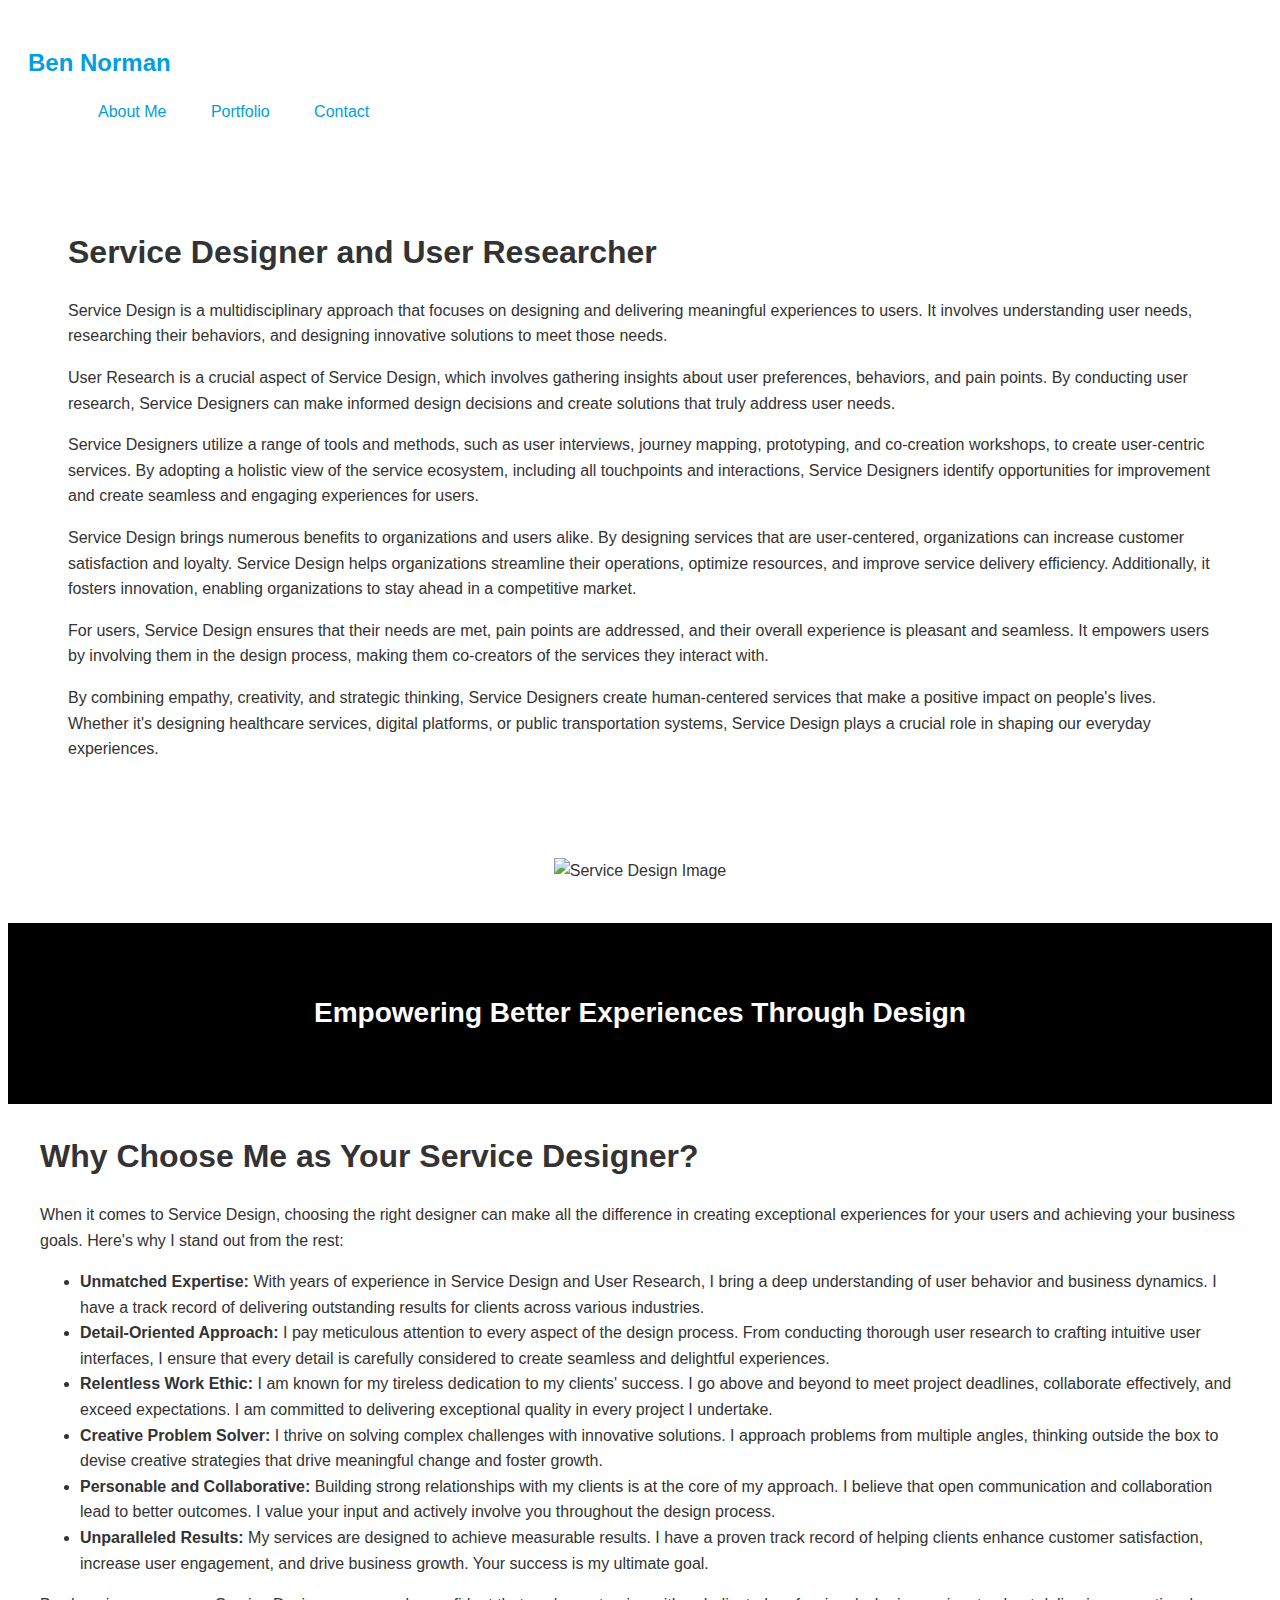
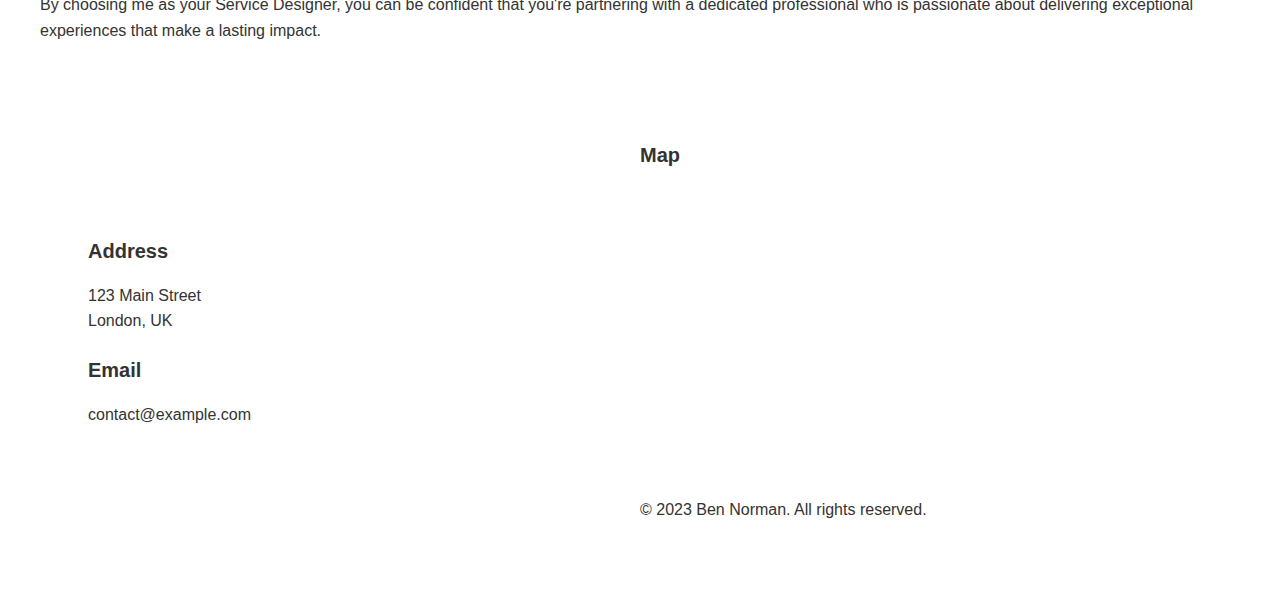
==== index.html @ a14978b5 "Update index.html" ====
<!DOCTYPE html>
  <link rel="stylesheet" href="style.css">
<html lang="en">
<head>
  <meta charset="UTF-8">
  <meta name="viewport" content="width=device-width, initial-scale=1.0">
  <title>Ben Norman</title>
  <link rel="stylesheet" href="styles.css">
</head>
<body>
  <header class="header">
    <h1 class="site-title">Ben Norman</h1>
    <nav class="navbar">
      <ul class="navbar-nav">
        <li><a href="#">About Me</a></li>
        <li><a href="#">Portfolio</a></li>
        <li><a href="#">Contact</a></li>
      </ul>
    </nav>
  </header>

  <section class="intro">
    <div class="container">
      <h2>Service Designer and User Researcher</h2>
      <p>Service Design is a multidisciplinary approach that focuses on designing and delivering meaningful experiences to users. It involves understanding user needs, researching their behaviors, and designing innovative solutions to meet those needs.</p>
      <p>User Research is a crucial aspect of Service Design, which involves gathering insights about user preferences, behaviors, and pain points. By conducting user research, Service Designers can make informed design decisions and create solutions that truly address user needs.</p>
      <p>Service Designers utilize a range of tools and methods, such as user interviews, journey mapping, prototyping, and co-creation workshops, to create user-centric services. By adopting a holistic view of the service ecosystem, including all touchpoints and interactions, Service Designers identify opportunities for improvement and create seamless and engaging experiences for users.</p>
      <p>Service Design brings numerous benefits to organizations and users alike. By designing services that are user-centered, organizations can increase customer satisfaction and loyalty. Service Design helps organizations streamline their operations, optimize resources, and improve service delivery efficiency. Additionally, it fosters innovation, enabling organizations to stay ahead in a competitive market.</p>
      <p>For users, Service Design ensures that their needs are met, pain points are addressed, and their overall experience is pleasant and seamless. It empowers users by involving them in the design process, making them co-creators of the services they interact with.</p>
      <p>By combining empathy, creativity, and strategic thinking, Service Designers create human-centered services that make a positive impact on people's lives. Whether it's designing healthcare services, digital platforms, or public transportation systems, Service Design plays a crucial role in shaping our everyday experiences.</p>
    </div>
  </section>

  <section class="image-section">
    <div class="container">
      <img src="service-design-image.jpg" alt="Service Design Image">
    </div>
  </section>

  <section class="slogan">
    <div class="container">
      <p class="slogan-text">Empowering Better Experiences Through Design</p>
    </div>
  </section>

  <section class="benefits-section">
  <div class="container">
    <h2 class="section-title">Why Choose Me as Your Service Designer?</h2>
    <p>When it comes to Service Design, choosing the right designer can make all the difference in creating exceptional experiences for your users and achieving your business goals. Here's why I stand out from the rest:</p>
    <ul class="benefits-list">
      <li>
        <strong>Unmatched Expertise:</strong> With years of experience in Service Design and User Research, I bring a deep understanding of user behavior and business dynamics. I have a track record of delivering outstanding results for clients across various industries.
      </li>
      <li>
        <strong>Detail-Oriented Approach:</strong> I pay meticulous attention to every aspect of the design process. From conducting thorough user research to crafting intuitive user interfaces, I ensure that every detail is carefully considered to create seamless and delightful experiences.
      </li>
      <li>
        <strong>Relentless Work Ethic:</strong> I am known for my tireless dedication to my clients' success. I go above and beyond to meet project deadlines, collaborate effectively, and exceed expectations. I am committed to delivering exceptional quality in every project I undertake.
      </li>
      <li>
        <strong>Creative Problem Solver:</strong> I thrive on solving complex challenges with innovative solutions. I approach problems from multiple angles, thinking outside the box to devise creative strategies that drive meaningful change and foster growth.
      </li>
      <li>
        <strong>Personable and Collaborative:</strong> Building strong relationships with my clients is at the core of my approach. I believe that open communication and collaboration lead to better outcomes. I value your input and actively involve you throughout the design process.
      </li>
      <li>
        <strong>Unparalleled Results:</strong> My services are designed to achieve measurable results. I have a proven track record of helping clients enhance customer satisfaction, increase user engagement, and drive business growth. Your success is my ultimate goal.
      </li>
    </ul>
    <p>By choosing me as your Service Designer, you can be confident that you're partnering with a dedicated professional who is passionate about delivering exceptional experiences that make a lasting impact.</p>
  </div>
</section>

  <section class="contact-section">
    <div class="container">
      <div class="contact-info">
        <div class="contact-column">
          <h3>Address</h3>
          <p>123 Main Street<br>London, UK</p>
          <h3>Email</h3>
          <p>contact@example.com</p>
        </div>
        <div class="contact-column">
          <h3>Map</h3>
        <div class="map">
  <iframe src="https://www.google.com/maps/embed?pb=!1m18!1m12!1m3!1d2482.1566311683385!2d-0.11809222971252376!3d51.50986536581918!2m3!1f0!2f0!3f0!3m2!1i1024!2i768!4f13.1!3m3!1m2!1s0x487604ebe8b24c8d%3A0x8dfdb605ff21b455!2sBig%20Ben!5e0!3m2!1sen!2sus!4v1563411634789!5m2!1sen!2sus" width="100%" height="400" frameborder="0" style="border:0;" allowfullscreen="" aria-hidden="false" tabindex="0"></iframe>
</div>
<footer class="footer">
  <p>&copy; 2023 Ben Norman. All rights reserved.</p>
</footer>
---- style.css ----
body {
  background-color: #ffffff;
  color: #333333;
  font-family: "SF Pro Display", Arial, sans-serif;
  font-size: 16px;
  line-height: 1.6;
}

.header {
  background-color: #ffffff;
  padding: 20px;
}

.site-title {
  color: #00a0df;
  font-size: 24px;
}

.navbar {
  margin-top: 10px;
}

.navbar-nav li {
  display: inline-block;
  margin-left: 20px;
}

.navbar-nav li a {
  color: #00a0df;
  text-decoration: none;
  padding: 10px;
}

.intro {
  padding: 40px;
}

.container {
  max-width: 1200px;
  margin: 0 auto;
  padding: 0 20px;
}

h2 {
  font-size: 32px;
  color: #333333;
  margin-bottom: 20px;
}

.image-section {
  background-color: #ffffff;
  padding: 40px;
  text-align: center;
}

.image-section img {
  max-width: 100%;
  height: auto;
}

.slogan {
  background-color: #000000;
  padding: 40px;
  text-align: center;
}

.slogan-text {
  color: #ffffff;
  font-size: 28px;
  font-weight: bold;
}

.contact-section {
  background-color: #ffffff;
  padding: 60px;
}

.contact-info {
  display: flex;
  justify-content: space-between;
  align-items: center;
}

.contact-column {
  flex-basis: 50%;
}

.contact-column h3 {
  font-size: 20px;
  font-weight: bold;
  margin-bottom: 10px;
}

.map {
  width: 100%;
  height: 300px;
}
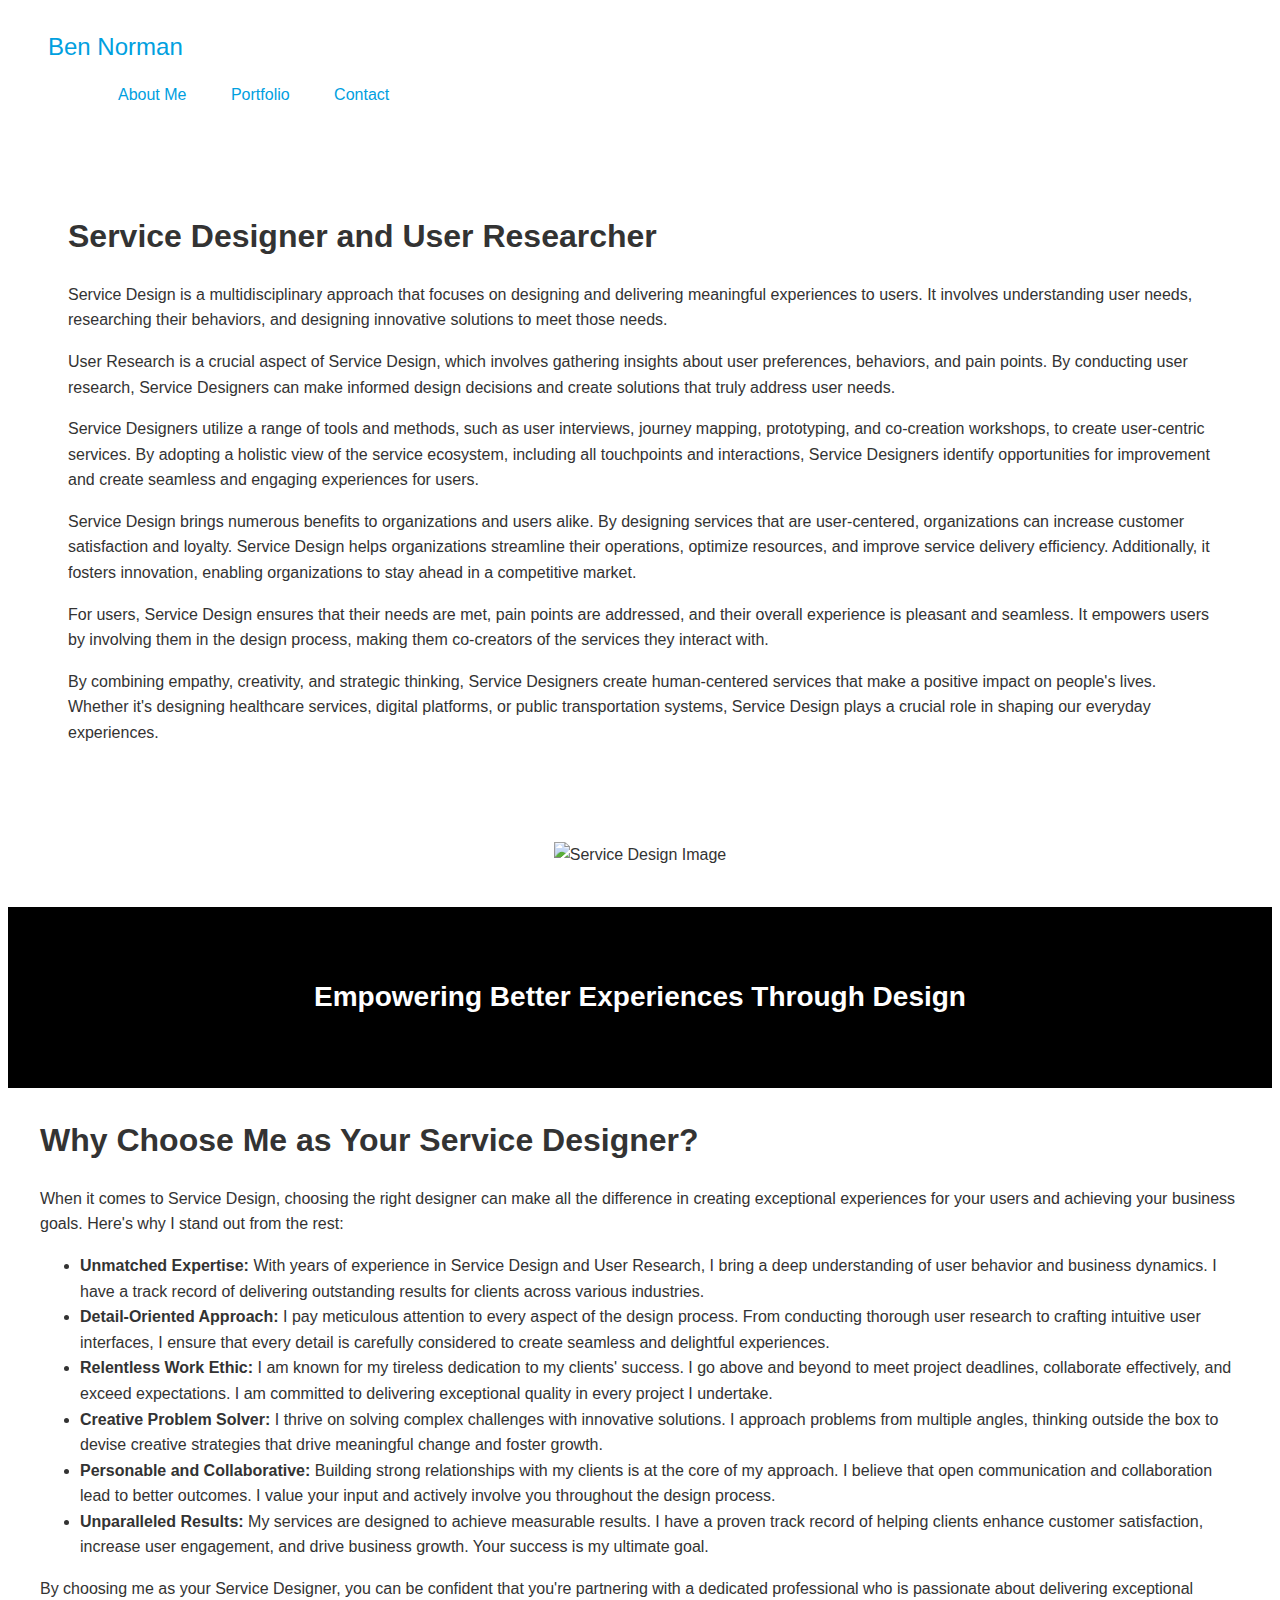
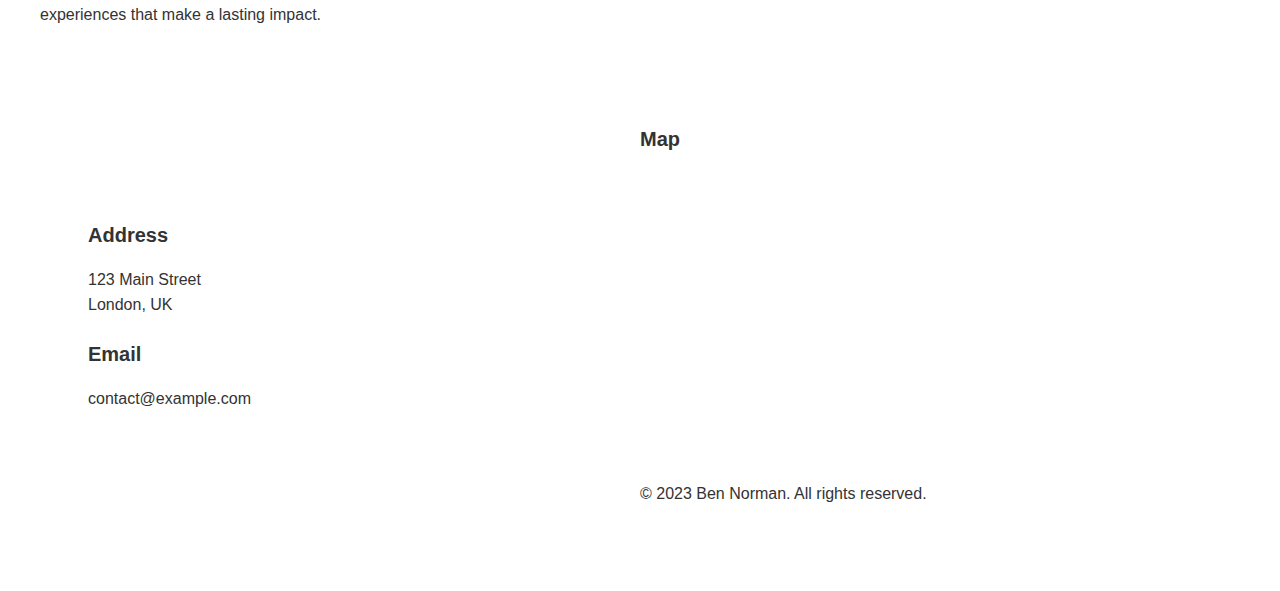
==== commit a9800bc5: "Update index.html" ====
--- a/index.html
+++ b/index.html
@@ -8,8 +8,9 @@
   <link rel="stylesheet" href="styles.css">
 </head>
 <body>
-  <header class="header">
-    <h1 class="site-title">Ben Norman</h1>
+ <header class="header">
+  <div class="container">
+    <div class="site-title">Ben Norman</div>
     <nav class="navbar">
       <ul class="navbar-nav">
         <li><a href="#">About Me</a></li>
@@ -17,7 +18,9 @@
         <li><a href="#">Contact</a></li>
       </ul>
     </nav>
-  </header>
+  </div>
+</header>
+
 
   <section class="intro">
     <div class="container">
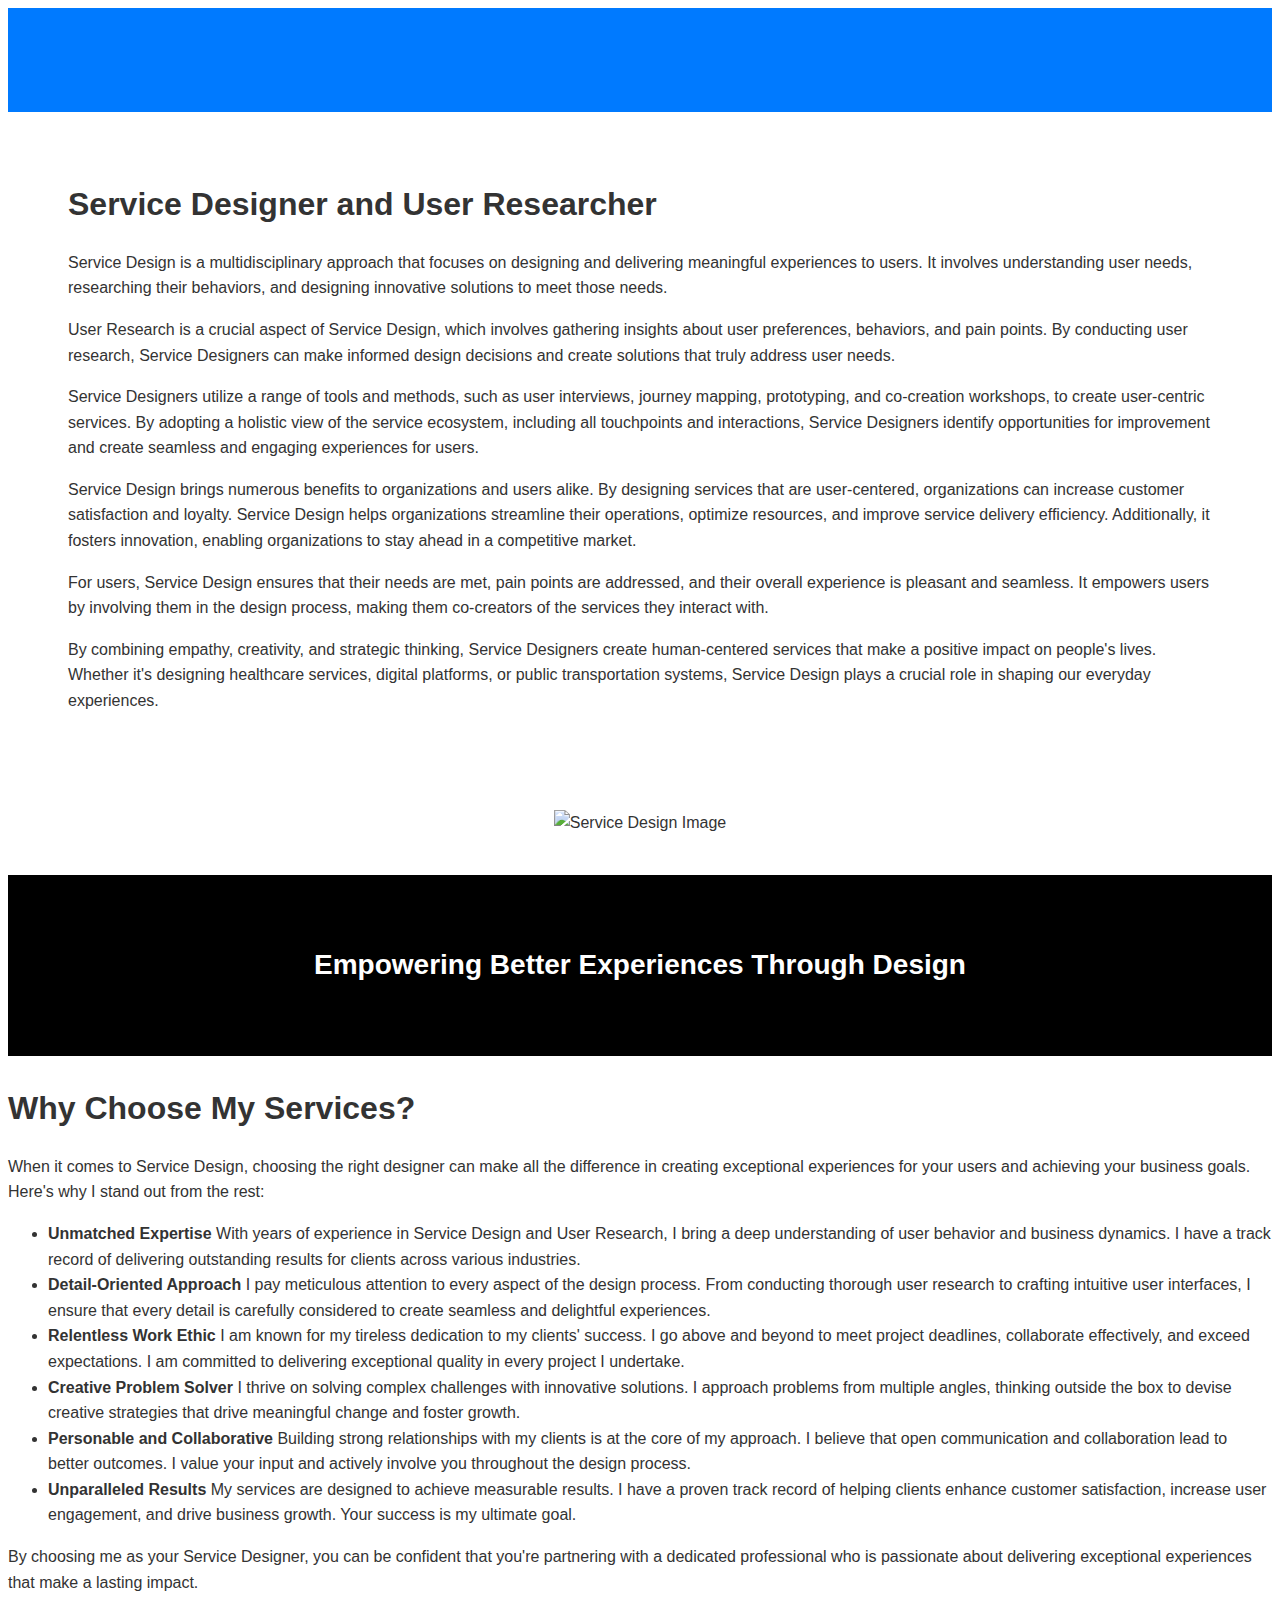
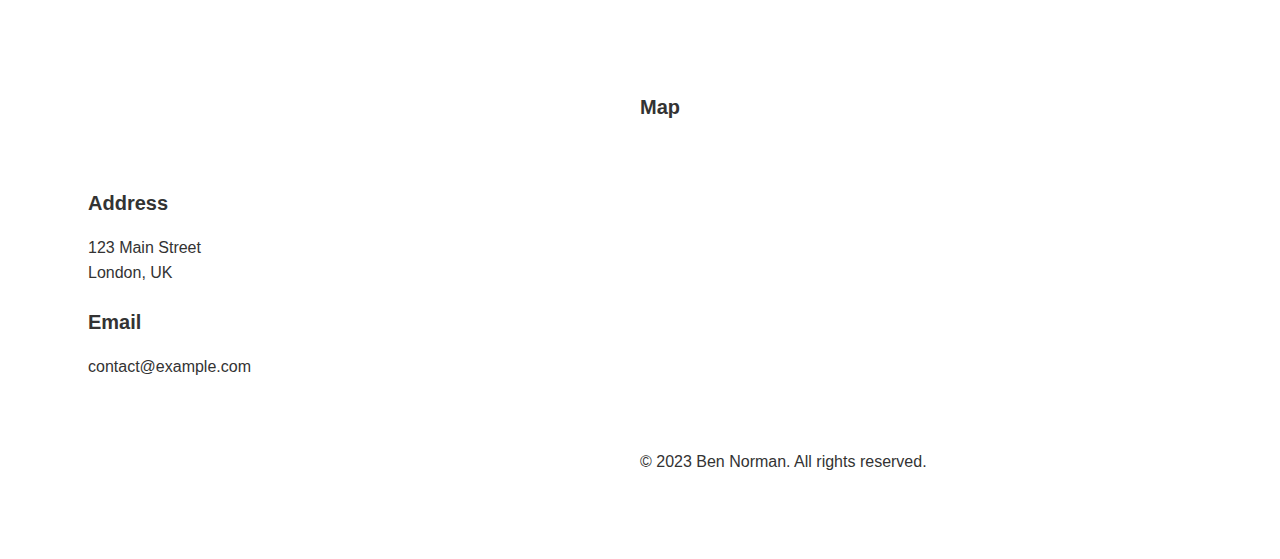
==== commit bc0144bd: "Update index.html" ====
--- a/index.html
+++ b/index.html
@@ -46,33 +46,34 @@
     </div>
   </section>
 
-  <section class="benefits-section">
-  <div class="container">
-    <h2 class="section-title">Why Choose Me as Your Service Designer?</h2>
-    <p>When it comes to Service Design, choosing the right designer can make all the difference in creating exceptional experiences for your users and achieving your business goals. Here's why I stand out from the rest:</p>
-    <ul class="benefits-list">
-      <li>
-        <strong>Unmatched Expertise:</strong> With years of experience in Service Design and User Research, I bring a deep understanding of user behavior and business dynamics. I have a track record of delivering outstanding results for clients across various industries.
-      </li>
-      <li>
-        <strong>Detail-Oriented Approach:</strong> I pay meticulous attention to every aspect of the design process. From conducting thorough user research to crafting intuitive user interfaces, I ensure that every detail is carefully considered to create seamless and delightful experiences.
-      </li>
-      <li>
-        <strong>Relentless Work Ethic:</strong> I am known for my tireless dedication to my clients' success. I go above and beyond to meet project deadlines, collaborate effectively, and exceed expectations. I am committed to delivering exceptional quality in every project I undertake.
-      </li>
-      <li>
-        <strong>Creative Problem Solver:</strong> I thrive on solving complex challenges with innovative solutions. I approach problems from multiple angles, thinking outside the box to devise creative strategies that drive meaningful change and foster growth.
-      </li>
-      <li>
-        <strong>Personable and Collaborative:</strong> Building strong relationships with my clients is at the core of my approach. I believe that open communication and collaboration lead to better outcomes. I value your input and actively involve you throughout the design process.
-      </li>
-      <li>
-        <strong>Unparalleled Results:</strong> My services are designed to achieve measurable results. I have a proven track record of helping clients enhance customer satisfaction, increase user engagement, and drive business growth. Your success is my ultimate goal.
-      </li>
-    </ul>
-    <p>By choosing me as your Service Designer, you can be confident that you're partnering with a dedicated professional who is passionate about delivering exceptional experiences that make a lasting impact.</p>
-  </div>
+<section class="benefits">
+  <h2>Why Choose My Services?</h2>
+  <p>When it comes to Service Design, choosing the right designer can make all the difference in creating exceptional experiences for your users and achieving your business goals. Here's why I stand out from the rest:
+
+</p>
+  <ul class="benefits-list">
+    <li>
+      <strong>Unmatched Expertise</strong> With years of experience in Service Design and User Research, I bring a deep understanding of user behavior and business dynamics. I have a track record of delivering outstanding results for clients across various industries.
+    </li>
+    <li>
+      <strong>Detail-Oriented Approach</strong> I pay meticulous attention to every aspect of the design process. From conducting thorough user research to crafting intuitive user interfaces, I ensure that every detail is carefully considered to create seamless and delightful experiences.
+    </li>
+    <li>
+      <strong>Relentless Work Ethic</strong> I am known for my tireless dedication to my clients' success. I go above and beyond to meet project deadlines, collaborate effectively, and exceed expectations. I am committed to delivering exceptional quality in every project I undertake.
+    </li>
+    <li>
+      <strong>Creative Problem Solver</strong> I thrive on solving complex challenges with innovative solutions. I approach problems from multiple angles, thinking outside the box to devise creative strategies that drive meaningful change and foster growth.
+    </li>
+    <li>
+      <strong>Personable and Collaborative</strong> Building strong relationships with my clients is at the core of my approach. I believe that open communication and collaboration lead to better outcomes. I value your input and actively involve you throughout the design process.
+    </li>
+    <li>
+      <strong>Unparalleled Results</strong> My services are designed to achieve measurable results. I have a proven track record of helping clients enhance customer satisfaction, increase user engagement, and drive business growth. Your success is my ultimate goal.
+    </li>
+  </ul>
+  <p>By choosing me as your Service Designer, you can be confident that you're partnering with a dedicated professional who is passionate about delivering exceptional experiences that make a lasting impact.</p>
 </section>
+
 
   <section class="contact-section">
     <div class="container">
--- a/style.css
+++ b/style.css
@@ -7,28 +7,43 @@
 }
 
 .header {
-  background-color: #ffffff;
+  background-color: #007aff;
   padding: 20px;
+  display: flex;
+  align-items: center;
 }
 
 .site-title {
-  color: #00a0df;
+  color: #007aff;
   font-size: 24px;
+  font-weight: bold;
+  margin-right: 20px;
 }
 
 .navbar {
-  margin-top: 10px;
+  flex-grow: 1;
+}
+
+.navbar-nav {
+  list-style: none;
+  margin: 0;
+  padding: 0;
+  display: flex;
+  justify-content: flex-end;
 }
 
 .navbar-nav li {
-  display: inline-block;
   margin-left: 20px;
 }
 
 .navbar-nav li a {
-  color: #00a0df;
+  color: #007aff;
   text-decoration: none;
   padding: 10px;
+}
+
+.navbar-nav li:first-child {
+  margin-left: 0;
 }
 
 .intro {
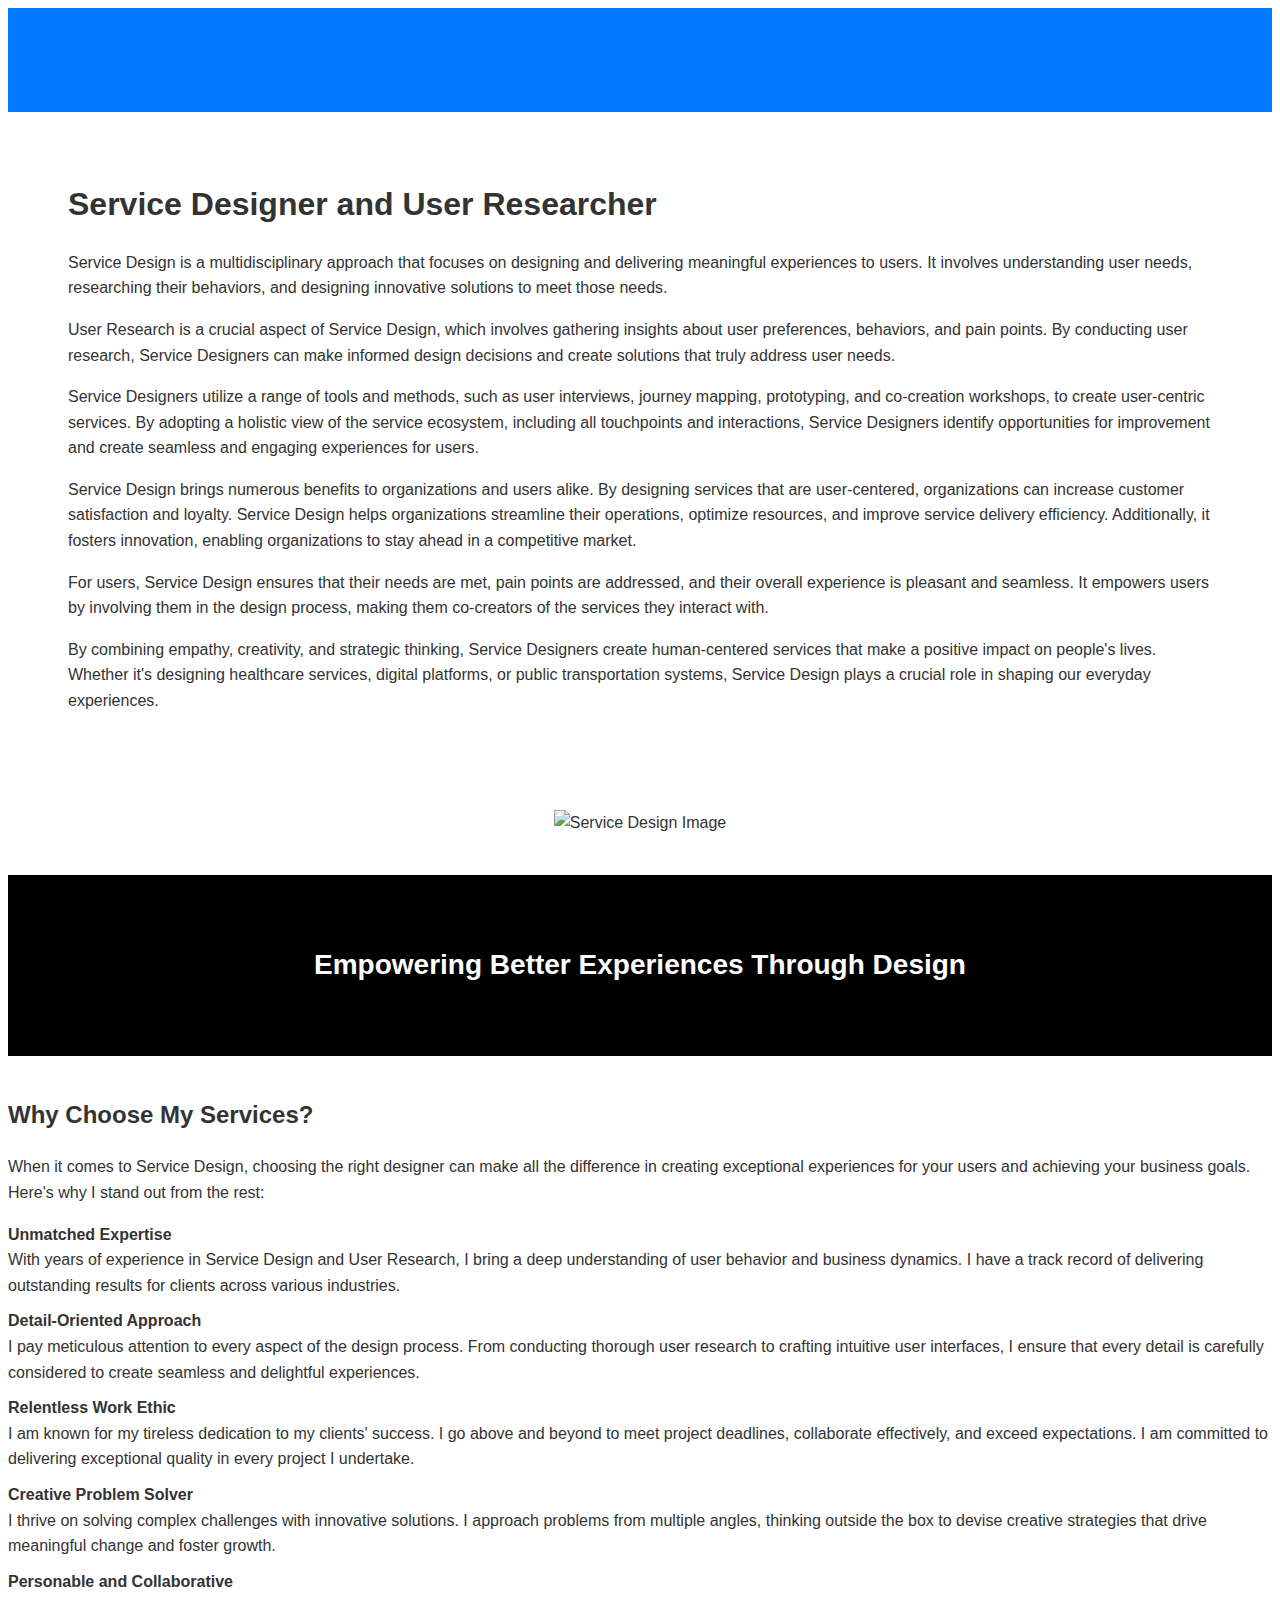
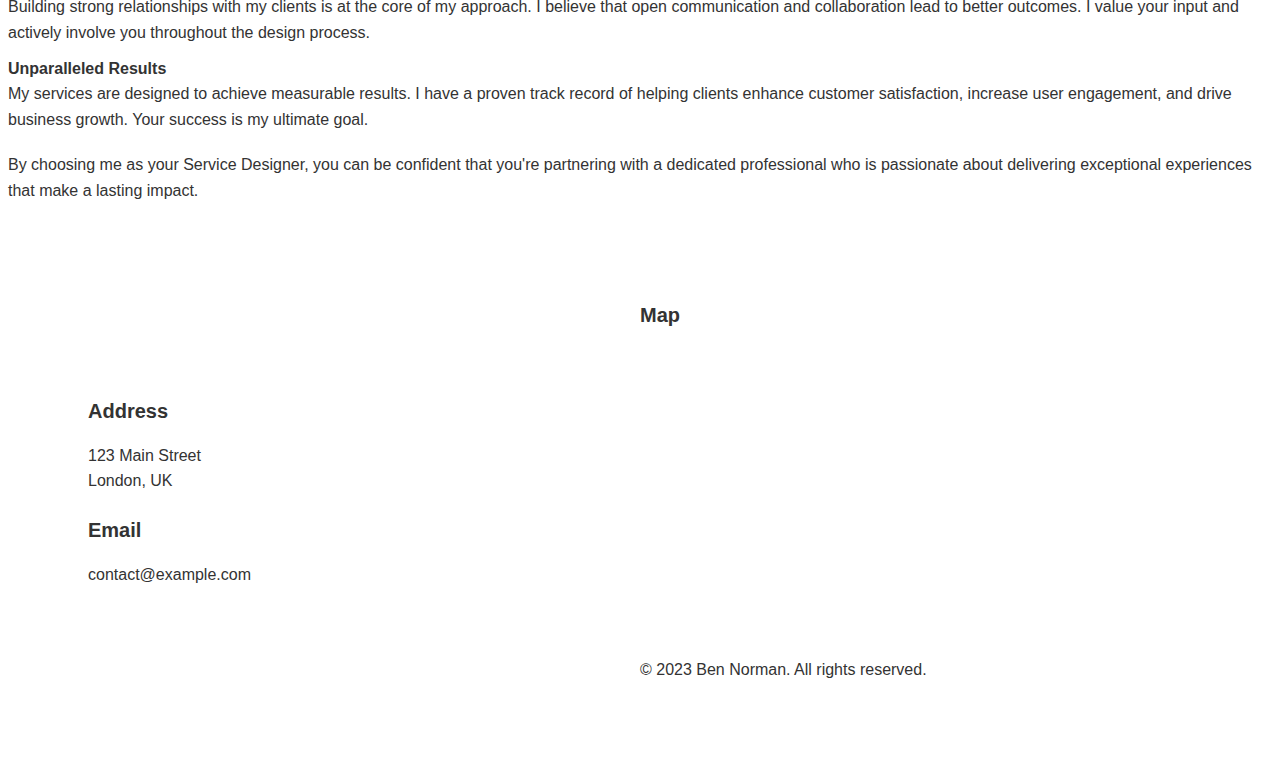
==== commit c6eb4d86: "Update index.html" ====
--- a/index.html
+++ b/index.html
@@ -1,11 +1,6 @@
 <!DOCTYPE html>
   <link rel="stylesheet" href="style.css">
 <html lang="en">
-<head>
-  <meta charset="UTF-8">
-  <meta name="viewport" content="width=device-width, initial-scale=1.0">
-  <title>Ben Norman</title>
-  <link rel="stylesheet" href="styles.css">
 </head>
 <body>
  <header class="header">
--- a/style.css
+++ b/style.css
@@ -85,6 +85,35 @@
   font-weight: bold;
 }
 
+.benefits {
+  margin-top: 40px;
+}
+
+.benefits h2 {
+  font-size: 24px;
+  font-weight: bold;
+  margin-bottom: 20px;
+}
+
+.benefits-list {
+  list-style: none;
+  padding: 0;
+  margin: 0;
+}
+
+.benefits-list li {
+  margin-bottom: 20px;
+}
+
+.benefits-list li strong {
+  display: block;
+  font-weight: bold;
+}
+
+.benefits-list li:not(:last-child) {
+  margin-bottom: 10px;
+}
+
 .contact-section {
   background-color: #ffffff;
   padding: 60px;
@@ -111,6 +140,60 @@
   height: 300px;
 }
 
+/* Default styles for desktop */
+
+/* Header */
+.header {
+  /* Desktop styles */
+}
+
+/* Main content */
+.main-content {
+  /* Desktop styles */
+}
+
+/* Contact section */
+.contact {
+  /* Desktop styles */
+}
+
+/* Media queries for tablet and mobile */
+
+/* Tablet styles */
+@media only screen and (max-width: 768px) {
+  /* Header */
+  .header {
+    /* Tablet styles */
+  }
+
+  /* Main content */
+  .main-content {
+    /* Tablet styles */
+  }
+
+  /* Contact section */
+  .contact {
+    /* Tablet styles */
+  }
+}
+
+/* Mobile styles */
+@media only screen and (max-width: 480px) {
+  /* Header */
+  .header {
+    /* Mobile styles */
+  }
+
+  /* Main content */
+  .main-content {
+    /* Mobile styles */
+  }
+
+  /* Contact section */
+  .contact {
+    /* Mobile styles */
+  }
+}
 
 
 
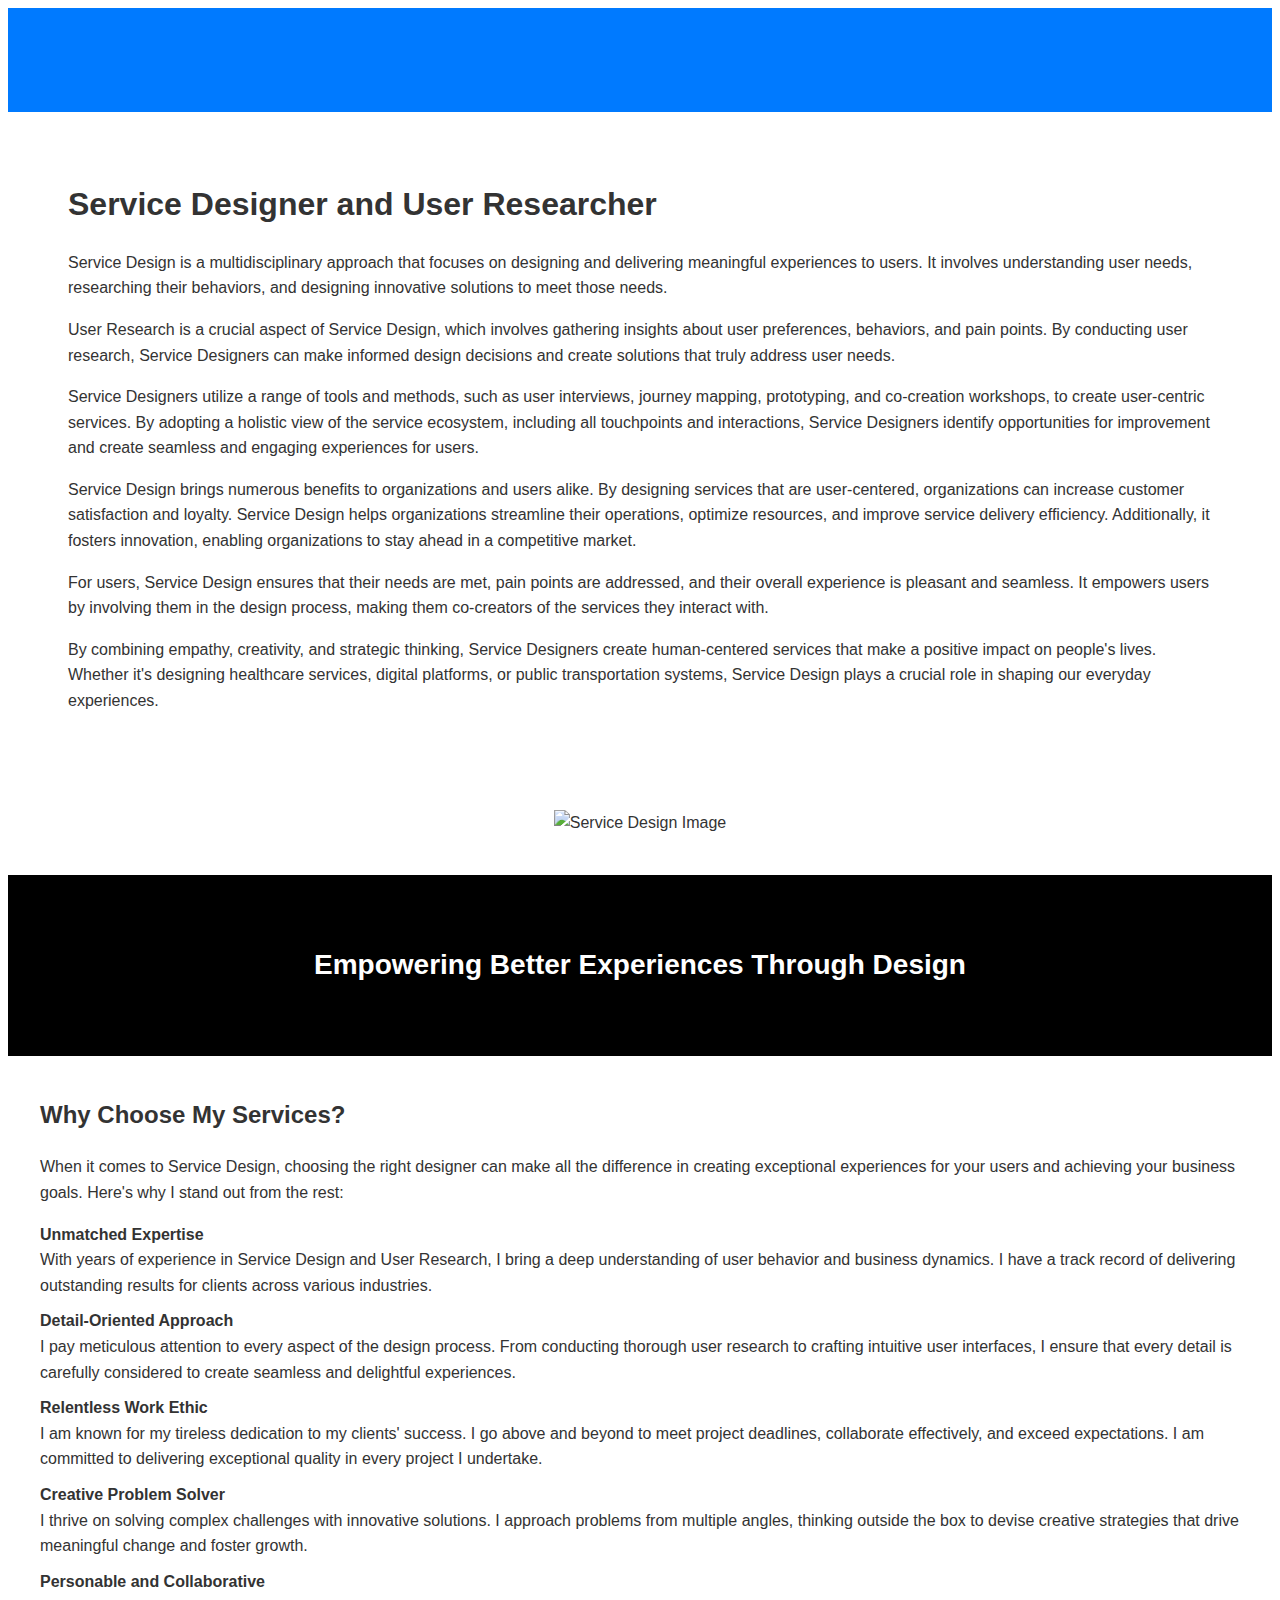
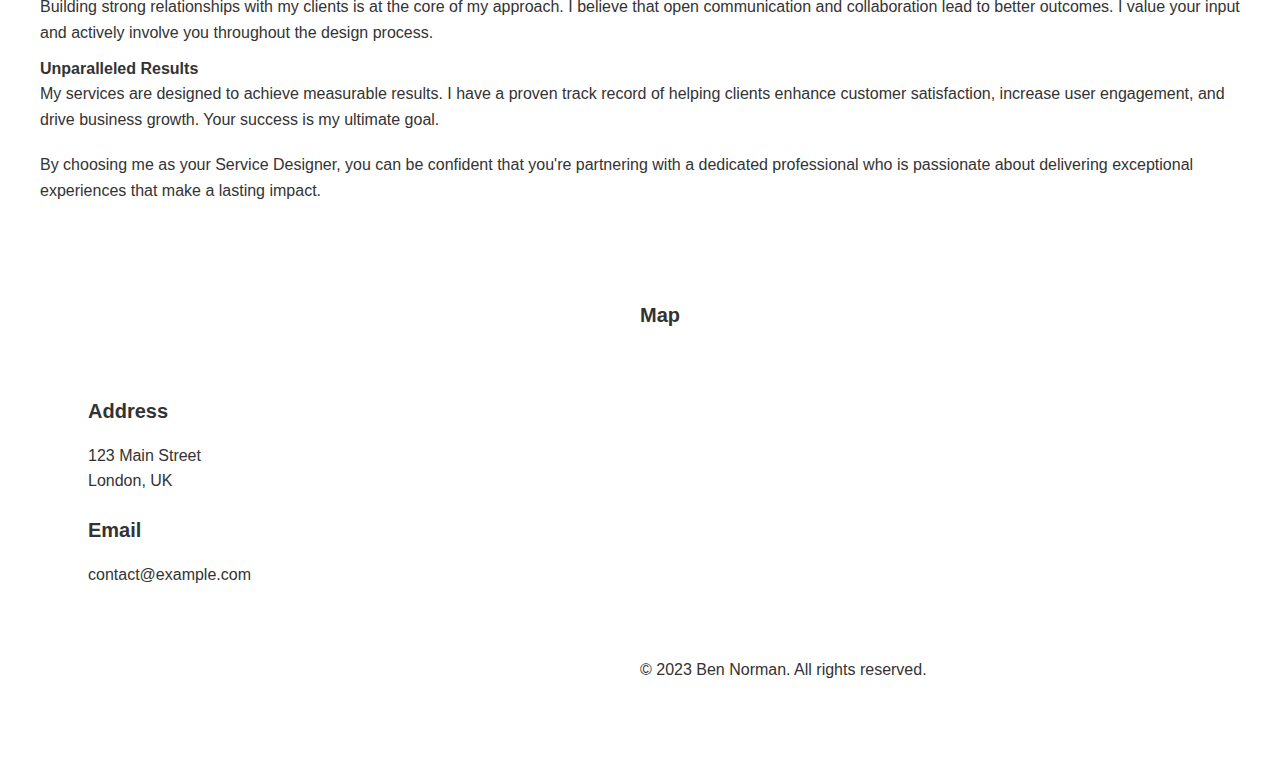
==== commit 4b82e04b: "Update index.html" ====
--- a/index.html
+++ b/index.html
@@ -42,6 +42,7 @@
   </section>
 
 <section class="benefits">
+    <div class="container">
   <h2>Why Choose My Services?</h2>
   <p>When it comes to Service Design, choosing the right designer can make all the difference in creating exceptional experiences for your users and achieving your business goals. Here's why I stand out from the rest:
 
@@ -67,6 +68,7 @@
     </li>
   </ul>
   <p>By choosing me as your Service Designer, you can be confident that you're partnering with a dedicated professional who is passionate about delivering exceptional experiences that make a lasting impact.</p>
+    </div>  
 </section>
 
 
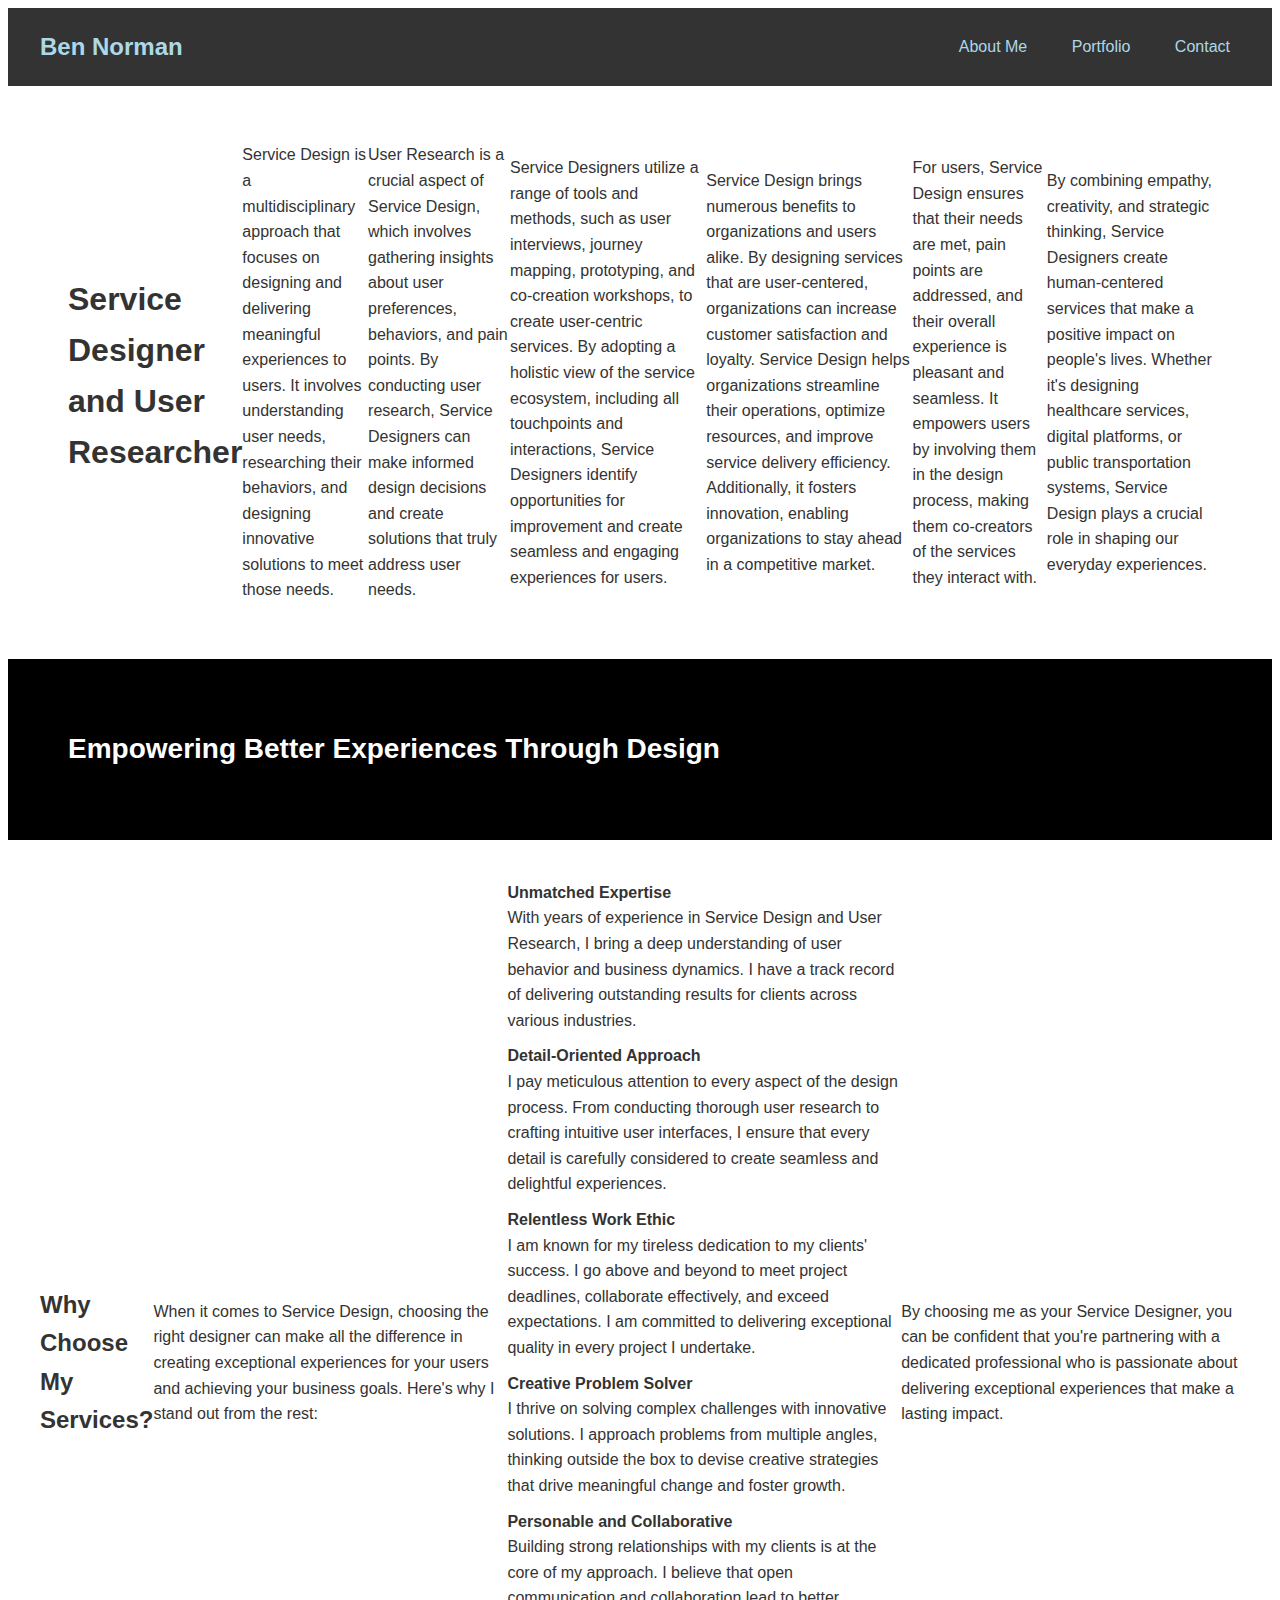
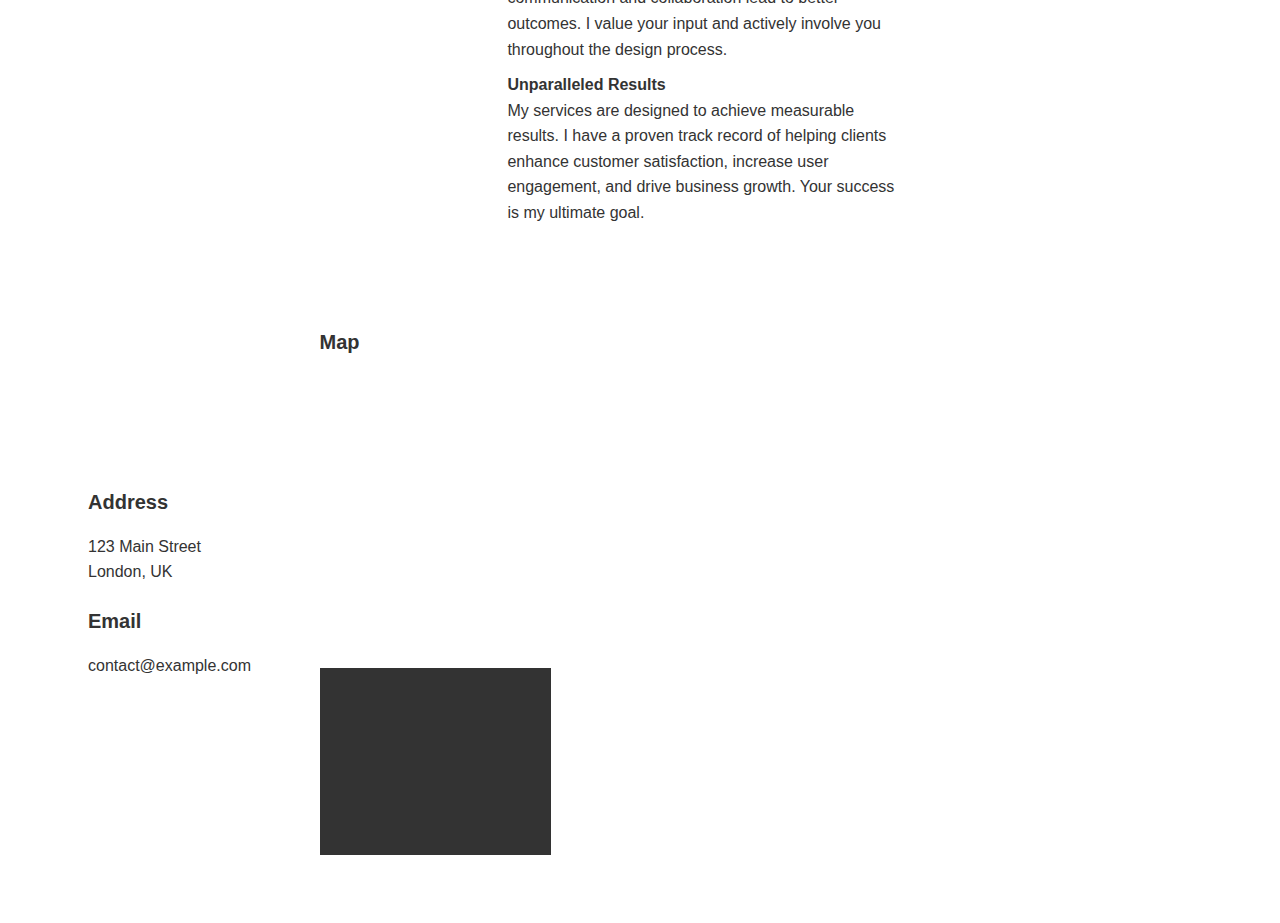
==== commit 1fecd299: "Update index.html" ====
--- a/index.html
+++ b/index.html
@@ -29,11 +29,6 @@
     </div>
   </section>
 
-  <section class="image-section">
-    <div class="container">
-      <img src="service-design-image.jpg" alt="Service Design Image">
-    </div>
-  </section>
 
   <section class="slogan">
     <div class="container">
--- a/style.css
+++ b/style.css
@@ -6,45 +6,49 @@
   line-height: 1.6;
 }
 
+/* Header styles */
 .header {
-  background-color: #007aff;
-  padding: 20px;
+  background-color: #333;
+  padding: 20px 0;
+}
+
+.container {
+  max-width: 1200px;
+  margin: 0 auto;
+  padding: 0 20px;
   display: flex;
+  justify-content: space-between;
   align-items: center;
 }
 
 .site-title {
-  color: #007aff;
+  color: lightblue;
   font-size: 24px;
   font-weight: bold;
-  margin-right: 20px;
+  margin: 0;
 }
 
 .navbar {
-  flex-grow: 1;
+  margin-left: auto;
 }
 
 .navbar-nav {
   list-style: none;
   margin: 0;
   padding: 0;
-  display: flex;
-  justify-content: flex-end;
 }
 
 .navbar-nav li {
+  display: inline-block;
   margin-left: 20px;
 }
 
 .navbar-nav li a {
-  color: #007aff;
+  color: lightblue;
   text-decoration: none;
   padding: 10px;
 }
 
-.navbar-nav li:first-child {
-  margin-left: 0;
-}
 
 .intro {
   padding: 40px;
@@ -138,6 +142,25 @@
 .map {
   width: 100%;
   height: 300px;
+}
+
+/* Footer styles */
+.footer {
+  background-color: #333;
+  padding: 60px 0;
+  text-align: center;
+}
+
+.footer p {
+  margin-bottom: 0;
+}
+
+/* Media query for mobile */
+@media only screen and (max-width: 480px) {
+  /* Adjust the padding for smaller devices */
+  .footer {
+    padding: 40px 0;
+  }
 }
 
 /* Default styles for desktop */
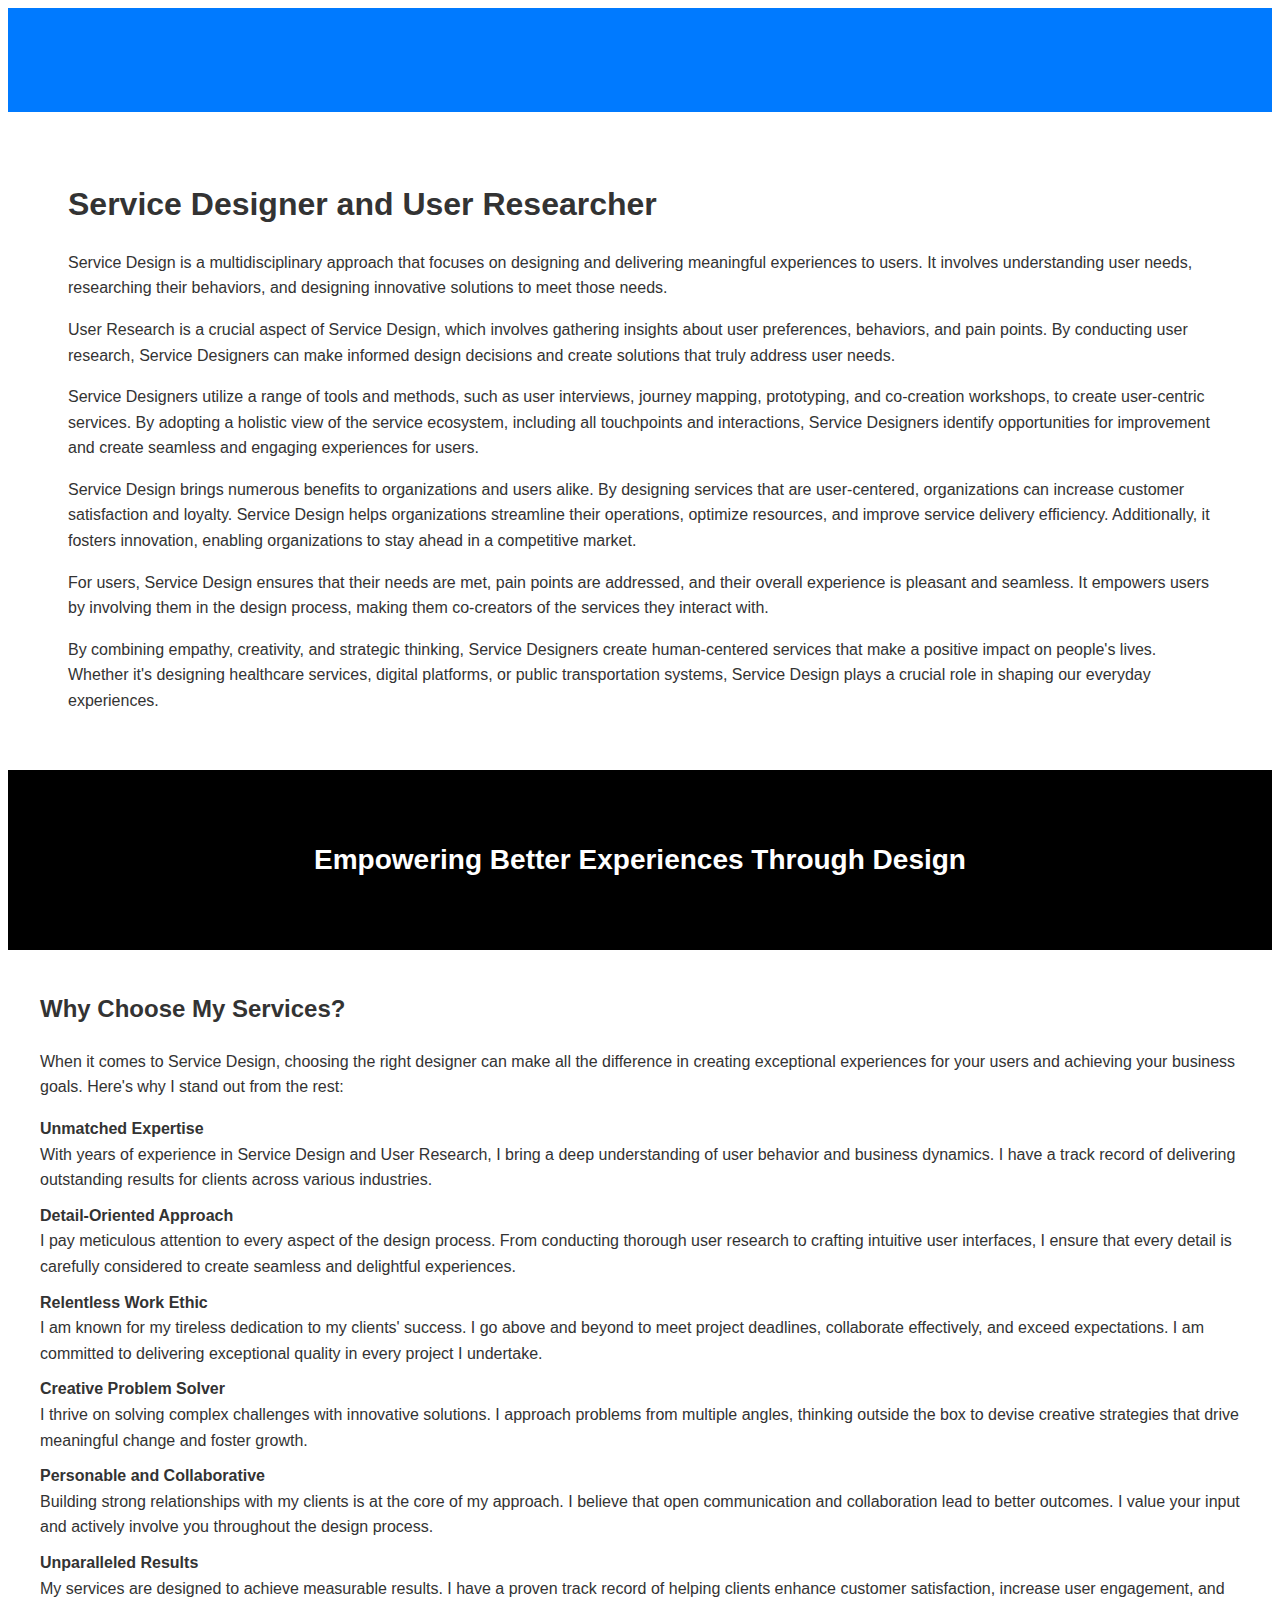
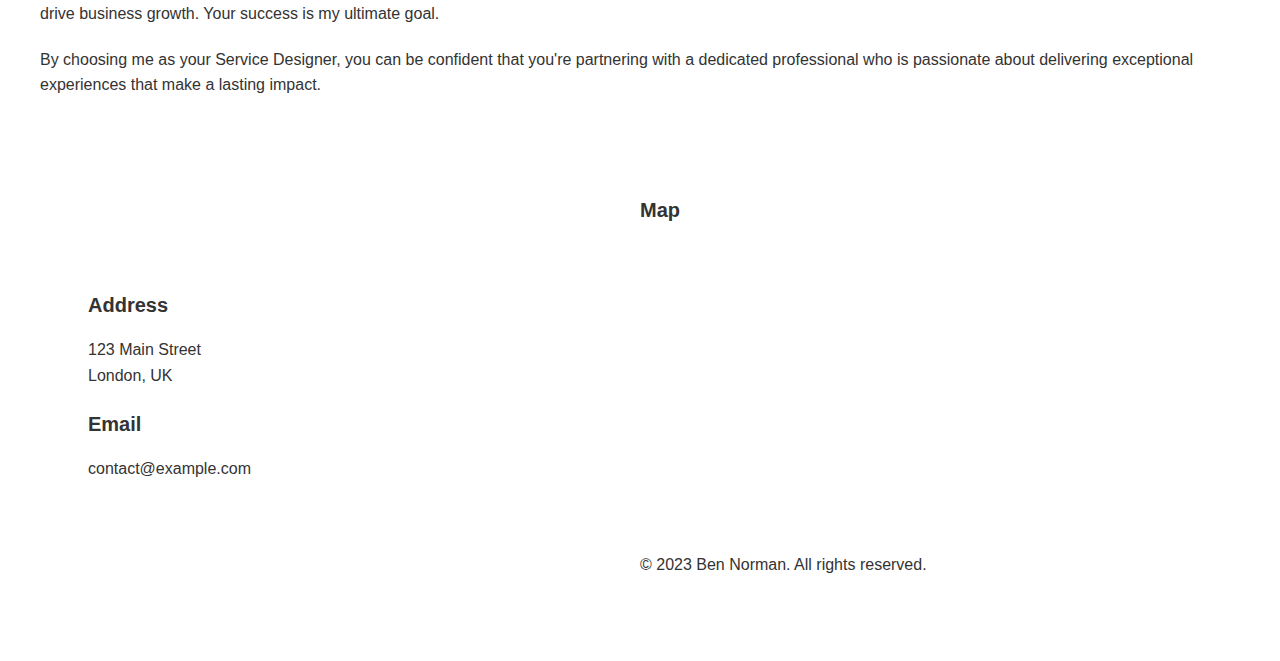
==== commit 75d2a117: "Trial index.html" ====
--- a/index.html
+++ b/index.html
@@ -1,6 +1,10 @@
 <!DOCTYPE html>
   <link rel="stylesheet" href="style.css">
 <html lang="en">
+  <head>
+  <meta charset="UTF-8">
+  <meta name="viewport" content="width=device-width, initial-scale=1.0">
+  <title>Ben Norman</title>
 </head>
 <body>
  <header class="header">
--- a/style.css
+++ b/style.css
@@ -5,84 +5,66 @@
   font-size: 16px;
   line-height: 1.6;
 }
-
-/* Header styles */
 .header {
-  background-color: #333;
-  padding: 20px 0;
-}
-
-.container {
-  max-width: 1200px;
-  margin: 0 auto;
-  padding: 0 20px;
+  background-color: #007aff;
+  padding: 20px;
   display: flex;
-  justify-content: space-between;
   align-items: center;
 }
-
 .site-title {
-  color: lightblue;
+  color: #007aff;
   font-size: 24px;
   font-weight: bold;
-  margin: 0;
+  margin-right: 20px;
 }
-
 .navbar {
-  margin-left: auto;
+  flex-grow: 1;
 }
-
 .navbar-nav {
   list-style: none;
   margin: 0;
   padding: 0;
+  display: flex;
+  justify-content: flex-end;
 }
-
 .navbar-nav li {
-  display: inline-block;
   margin-left: 20px;
 }
-
 .navbar-nav li a {
-  color: lightblue;
+  color: #007aff;
   text-decoration: none;
   padding: 10px;
 }
-
-
+.navbar-nav li:first-child {
+  margin-left: 0;
+}
 .intro {
   padding: 40px;
 }
-
 .container {
   max-width: 1200px;
   margin: 0 auto;
   padding: 0 20px;
 }
-
 h2 {
   font-size: 32px;
   color: #333333;
   margin-bottom: 20px;
 }
-
 .image-section {
   background-color: #ffffff;
   padding: 40px;
   text-align: center;
 }
-
 .image-section img {
   max-width: 100%;
   height: auto;
 }
-
 .slogan {
   background-color: #000000;
   padding: 40px;
   text-align: center;
 }
-
 .slogan-text {
   color: #ffffff;
   font-size: 28px;
@@ -122,101 +104,25 @@
   background-color: #ffffff;
   padding: 60px;
 }
-
 .contact-info {
   display: flex;
   justify-content: space-between;
   align-items: center;
 }
-
 .contact-column {
   flex-basis: 50%;
 }
-
 .contact-column h3 {
   font-size: 20px;
   font-weight: bold;
   margin-bottom: 10px;
 }
-
 .map {
   width: 100%;
   height: 300px;
 }
 
-/* Footer styles */
-.footer {
-  background-color: #333;
-  padding: 60px 0;
-  text-align: center;
-}
 
-.footer p {
-  margin-bottom: 0;
-}
-
-/* Media query for mobile */
-@media only screen and (max-width: 480px) {
-  /* Adjust the padding for smaller devices */
-  .footer {
-    padding: 40px 0;
-  }
-}
-
-/* Default styles for desktop */
-
-/* Header */
-.header {
-  /* Desktop styles */
-}
-
-/* Main content */
-.main-content {
-  /* Desktop styles */
-}
-
-/* Contact section */
-.contact {
-  /* Desktop styles */
-}
-
-/* Media queries for tablet and mobile */
-
-/* Tablet styles */
-@media only screen and (max-width: 768px) {
-  /* Header */
-  .header {
-    /* Tablet styles */
-  }
-
-  /* Main content */
-  .main-content {
-    /* Tablet styles */
-  }
-
-  /* Contact section */
-  .contact {
-    /* Tablet styles */
-  }
-}
-
-/* Mobile styles */
-@media only screen and (max-width: 480px) {
-  /* Header */
-  .header {
-    /* Mobile styles */
-  }
-
-  /* Main content */
-  .main-content {
-    /* Mobile styles */
-  }
-
-  /* Contact section */
-  .contact {
-    /* Mobile styles */
-  }
-}
 
 
 
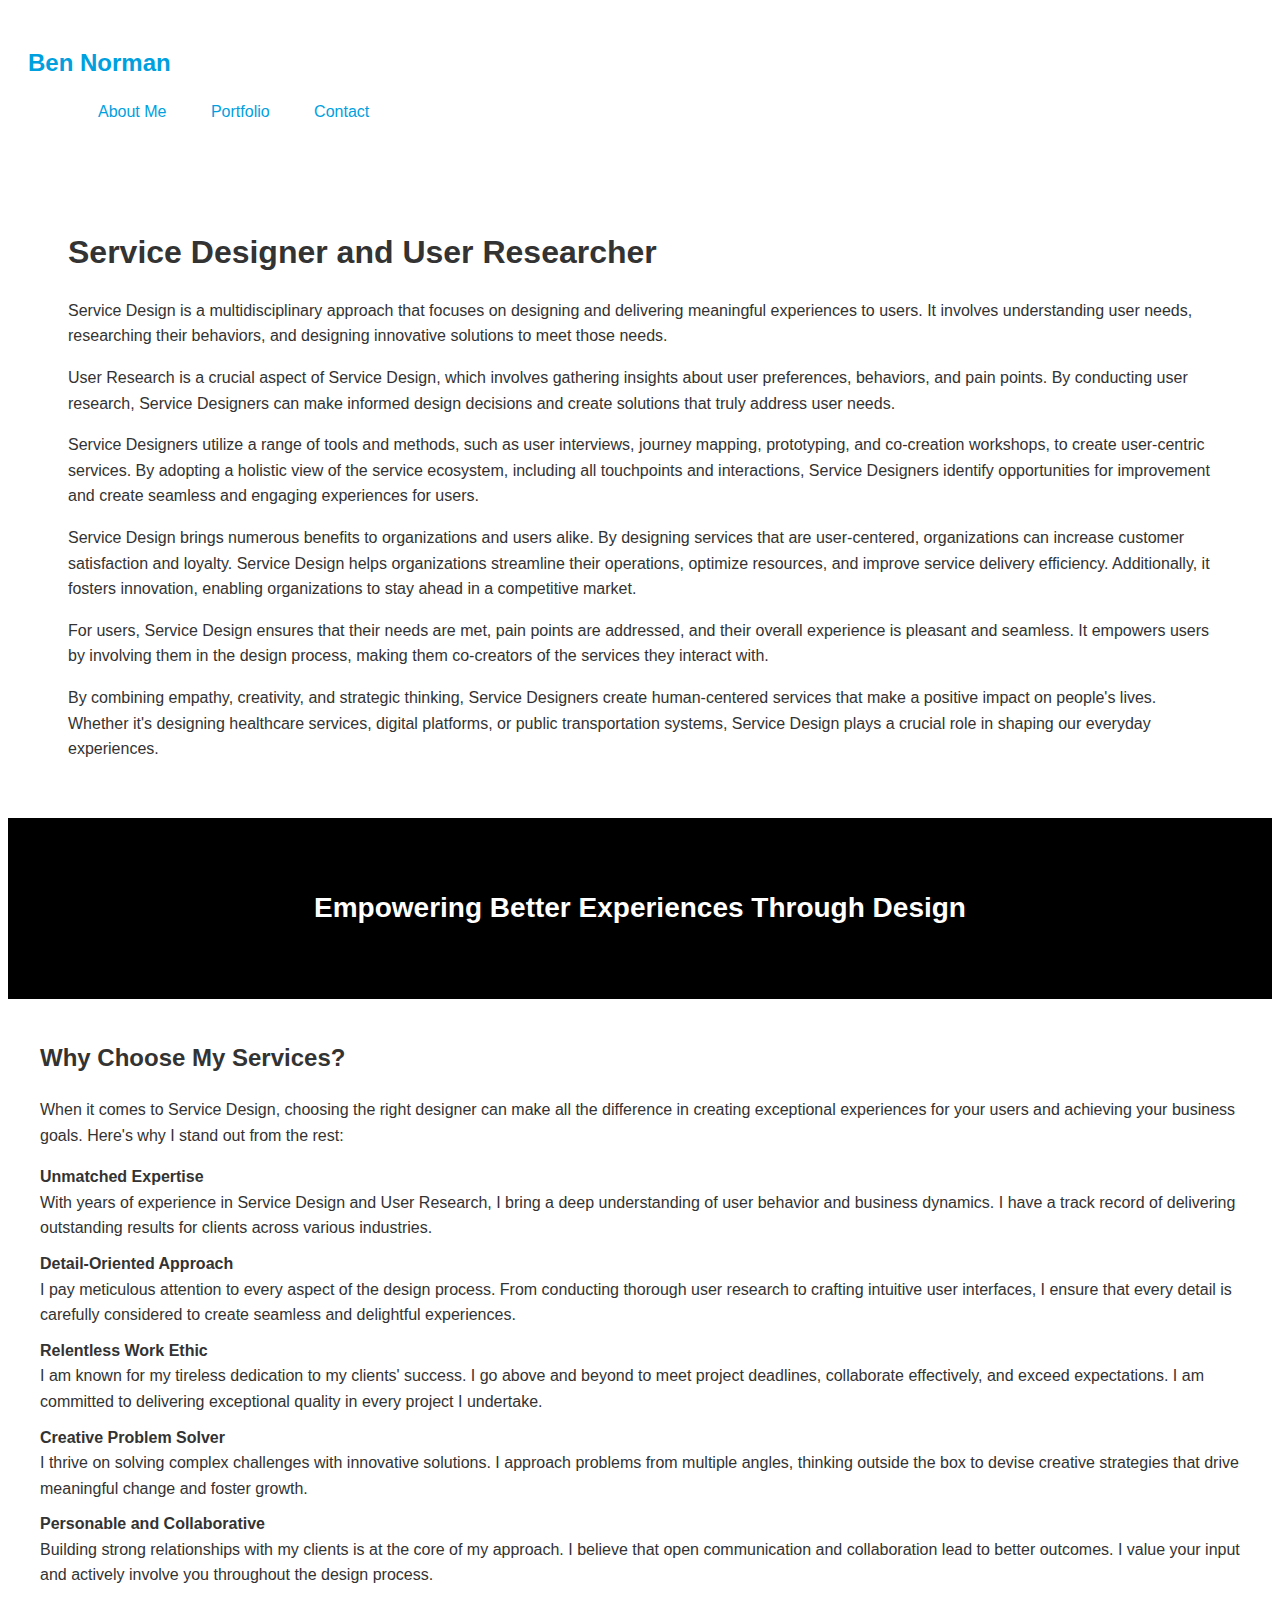
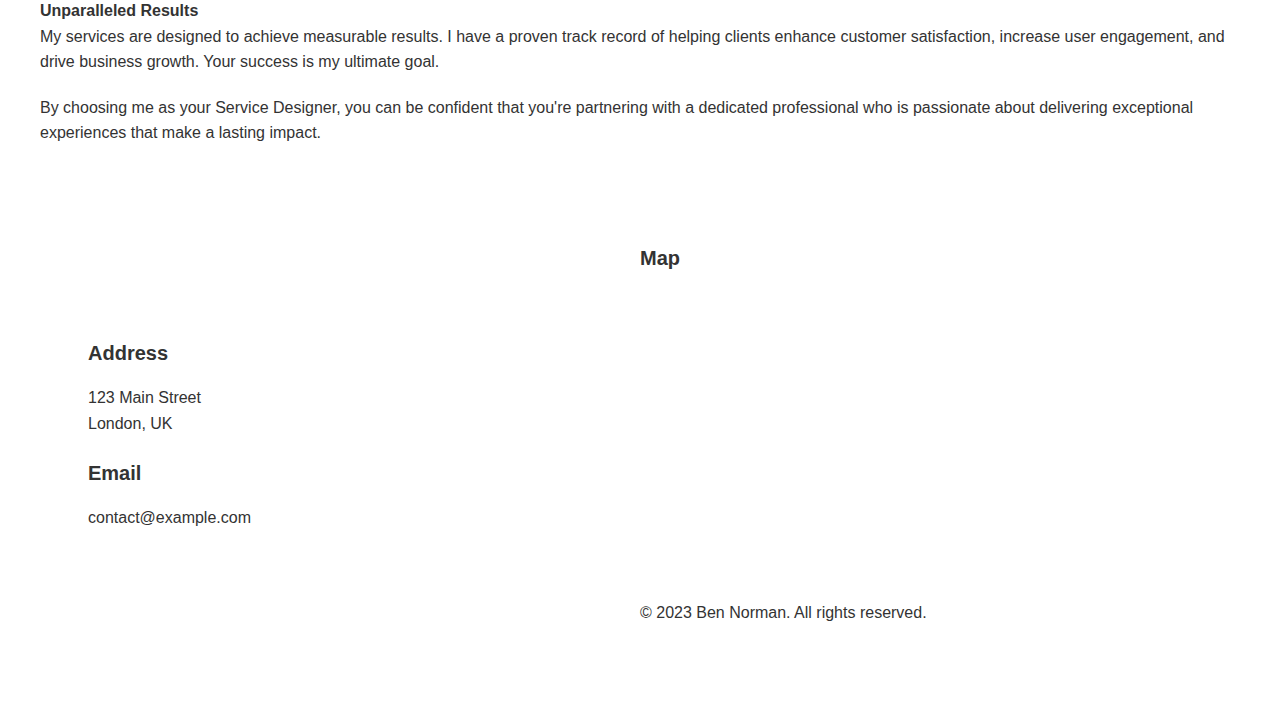
==== commit c15fe2c2: "New Header? index.html" ====
--- a/index.html
+++ b/index.html
@@ -7,17 +7,15 @@
   <title>Ben Norman</title>
 </head>
 <body>
- <header class="header">
-  <div class="container">
-    <div class="site-title">Ben Norman</div>
-    <nav class="navbar">
-      <ul class="navbar-nav">
-        <li><a href="#">About Me</a></li>
-        <li><a href="#">Portfolio</a></li>
-        <li><a href="#">Contact</a></li>
-      </ul>
-    </nav>
-  </div>
+<header class="header">
+  <h1 class="site-title">Ben Norman</h1>
+  <nav class="navbar">
+    <ul class="navbar-nav">
+      <li><a href="#">About Me</a></li>
+      <li><a href="#">Portfolio</a></li>
+      <li><a href="#">Contact</a></li>
+    </ul>
+  </nav>
 </header>
 
 
--- a/style.css
+++ b/style.css
@@ -6,38 +6,30 @@
   line-height: 1.6;
 }
 .header {
-  background-color: #007aff;
+  background-color: #ffffff;
   padding: 20px;
-  display: flex;
-  align-items: center;
 }
+
 .site-title {
-  color: #007aff;
+  color: #00a0df;
   font-size: 24px;
-  font-weight: bold;
-  margin-right: 20px;
 }
+
 .navbar {
-  flex-grow: 1;
+  margin-top: 10px;
 }
-.navbar-nav {
-  list-style: none;
-  margin: 0;
-  padding: 0;
-  display: flex;
-  justify-content: flex-end;
-}
+
 .navbar-nav li {
+  display: inline-block;
   margin-left: 20px;
 }
+
 .navbar-nav li a {
-  color: #007aff;
+  color: #00a0df;
   text-decoration: none;
   padding: 10px;
 }
-.navbar-nav li:first-child {
-  margin-left: 0;
-}
+
 .intro {
   padding: 40px;
 }
